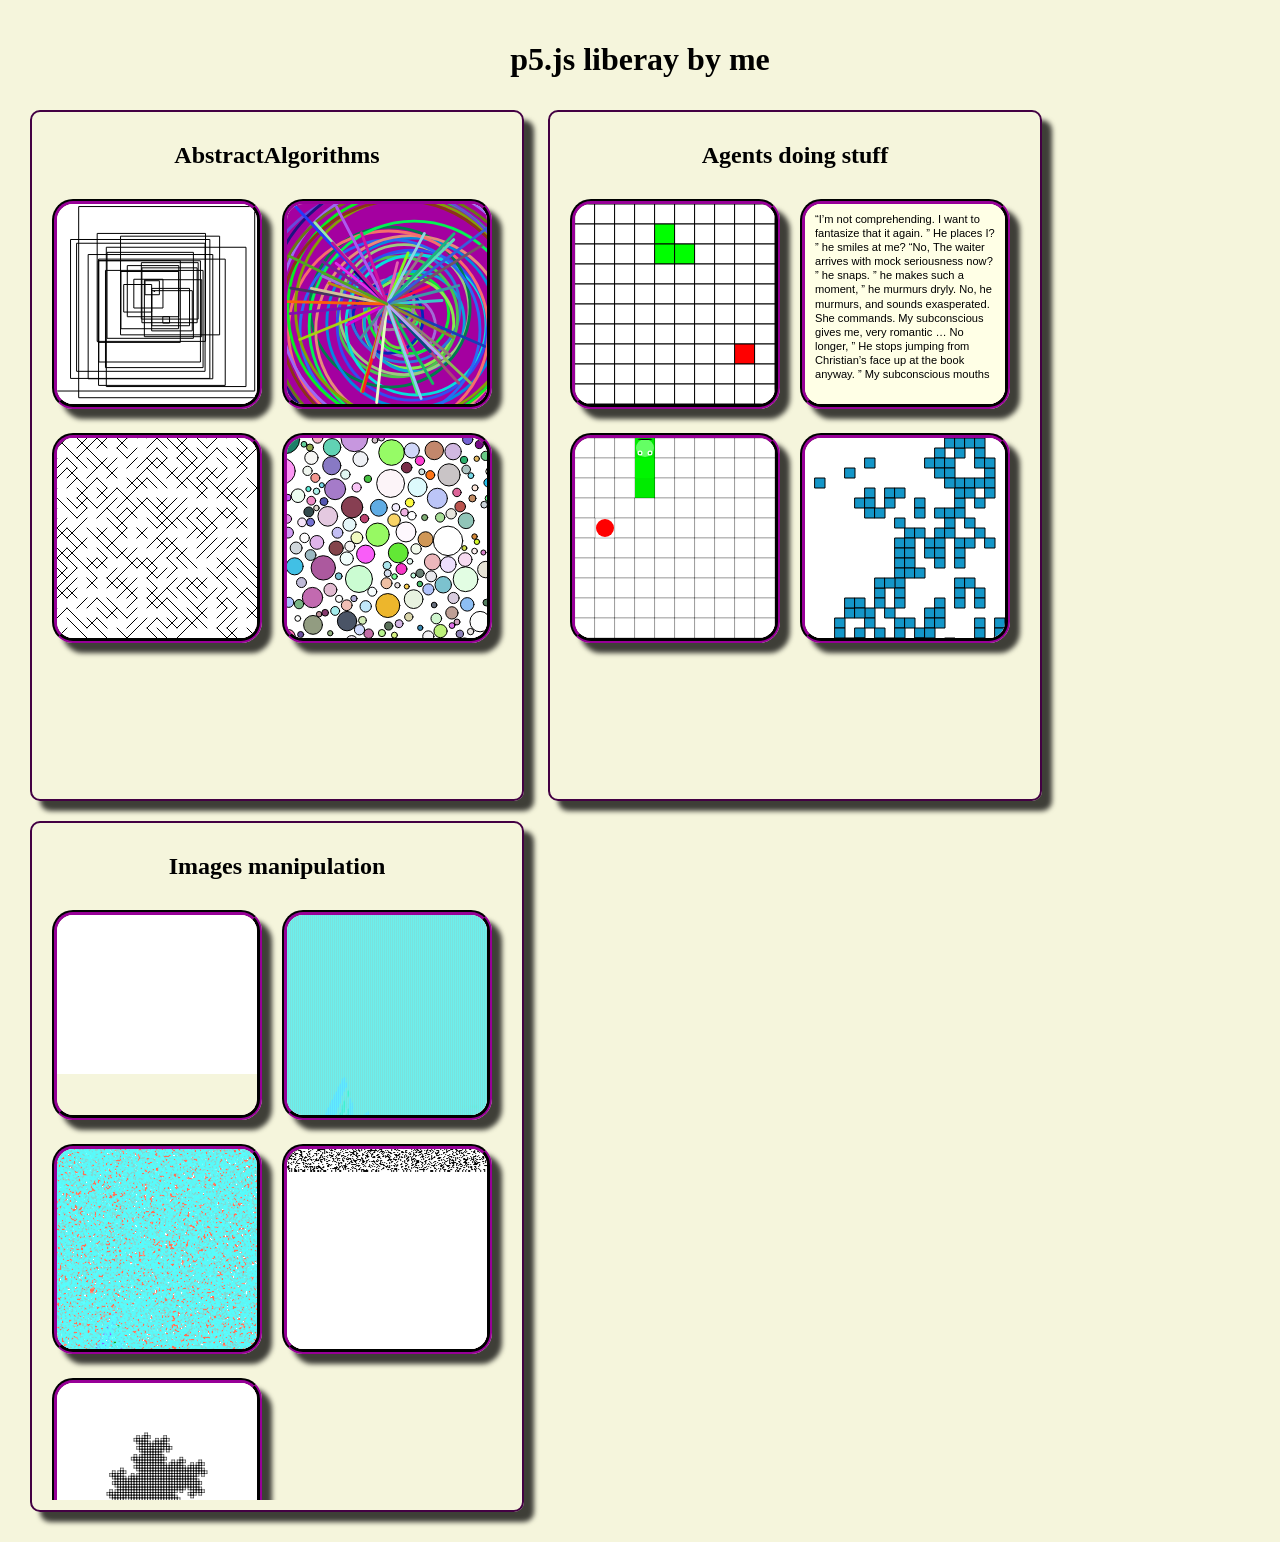
==== p5js/index.html @ 18cc56eb "added the p5js repo the the portfolio under projects" ====
<!DOCTYPE html>
<html lang="en">
	<head>
		<meta charset="UTF-8">
		<title>p5.js library · click any gallery to open full library</title>
		<style>
			h1, h2 {
				text-align: center;
				font-family: cursive, serif;
			}
			body {
				background-color: beige;
				margin: 0;
				padding: 20px;
			}
			.liberay {
				height: 600px;
				width: 600px;
			}
			iframe {
				height: 100%;
				width: 100%;
				border: none;
				margin: 0;
				cursor: pointer;
			}
			.liberayDiv {
				width: 470px;
				margin: 10px;
				padding: 10px;
				border: 2px solid rgb(67, 0, 67);
				border-radius: 10px;
				box-shadow: 10px 10px 5px 0px rgba(0,0,0,0.75);
				display: inline-block;
				vertical-align: top;
				transition: all 0.2s ease;
				cursor: pointer;
			}
			.liberayDiv:hover {
				background-color: rgb(67, 0, 67);
				color: white;
			}
			.liberayDiv:hover h2 {
				color: #ffecb3;
			}
		</style>
	</head>
	<body>

		<h1>p5.js liberay by me</h1>

		<div class="liberayDiv">
			<h2>AbstractAlgorithms</h2>
			<div class="liberay">
				<iframe src="liberay.html?sketches=Cubes.js,calmCircles.js,labyrinth.js,AbstractAlgorithm.js&size=200" frameborder="0"></iframe>
			</div>
		</div>

		<div class="liberayDiv">
			<h2>Agents doing stuff</h2>
			<div class="liberay">
				<iframe src="liberay.html?sketches=snake.js,MarkovChain.js,snakeAIEvolution.js,GameOfLive.js&size=200" frameborder="0"></iframe>
			</div>
		</div>

		<div class="liberayDiv">
			<h2>Images manipulation</h2>
			<div class="liberay">
				<iframe src="liberay.html?sketches=imageOverlap,2images.js,image.js,imageNoice.js,L-System.js&size=200" frameborder="0"></iframe>
			</div>
		</div>

		<script>
			(function() {
				// make each .liberayDiv (including the whole card) open its embedded library in a new tab on click
				const containers = document.querySelectorAll('.liberayDiv');

				function enableFullLibraryOnClick(container) {
					const iframe = container.querySelector('iframe');
					if (!iframe) return;

					const fullLibraryUrl = iframe.src;
					if (!fullLibraryUrl || fullLibraryUrl === 'about:blank') return;

					// --- try to inject click listener inside the iframe (same‑origin) ---
					// this makes any click inside the gallery (sketches, background) open the full library
					const tryInjectInside = () => {
						try {
							const doc = iframe.contentDocument || iframe.contentWindow?.document;
							if (!doc) return false;
							if (iframe.hasAttribute('data-click-injected')) return true;

							const script = doc.createElement('script');
							script.textContent = `
								(function() {
									document.addEventListener('click', function() {
										const targetUrl = window.location.href;
										if (targetUrl && targetUrl !== 'about:blank') {
											window.parent.open(targetUrl, '_blank');
										}
									});
								})();
							`;
							const target = doc.head || doc.body || doc.documentElement;
							if (target) {
								target.appendChild(script);
								iframe.setAttribute('data-click-injected', 'true');
								console.log('✅ click-to-open enabled inside iframe:', fullLibraryUrl);
								return true;
							}
						} catch (err) {
							console.warn('⚠️ cannot inject inside iframe, using container fallback:', err);
						}
						return false;
					};

					// inject when iframe is ready
					if (iframe.contentDocument && iframe.contentDocument.readyState === 'complete') {
						tryInjectInside();
					} else {
						iframe.addEventListener('load', tryInjectInside);
						setTimeout(tryInjectInside, 300);
					}

					// --- container fallback: ensure the whole div (including border, h2, etc.) works ---
					if (!container.hasAttribute('data-container-click')) {
						container.addEventListener('click', (event) => {
							window.open(fullLibraryUrl, '_blank');
						});
						container.setAttribute('data-container-click', 'true');
					}
				}

				// apply to each gallery card
				containers.forEach(enableFullLibraryOnClick);
				console.log(' ready — click anywhere on a gallery card or inside it to open the full library in a new tab.');
			})();
		</script>

		<script type="module" src="index.js"></script>

	</body>
</html>
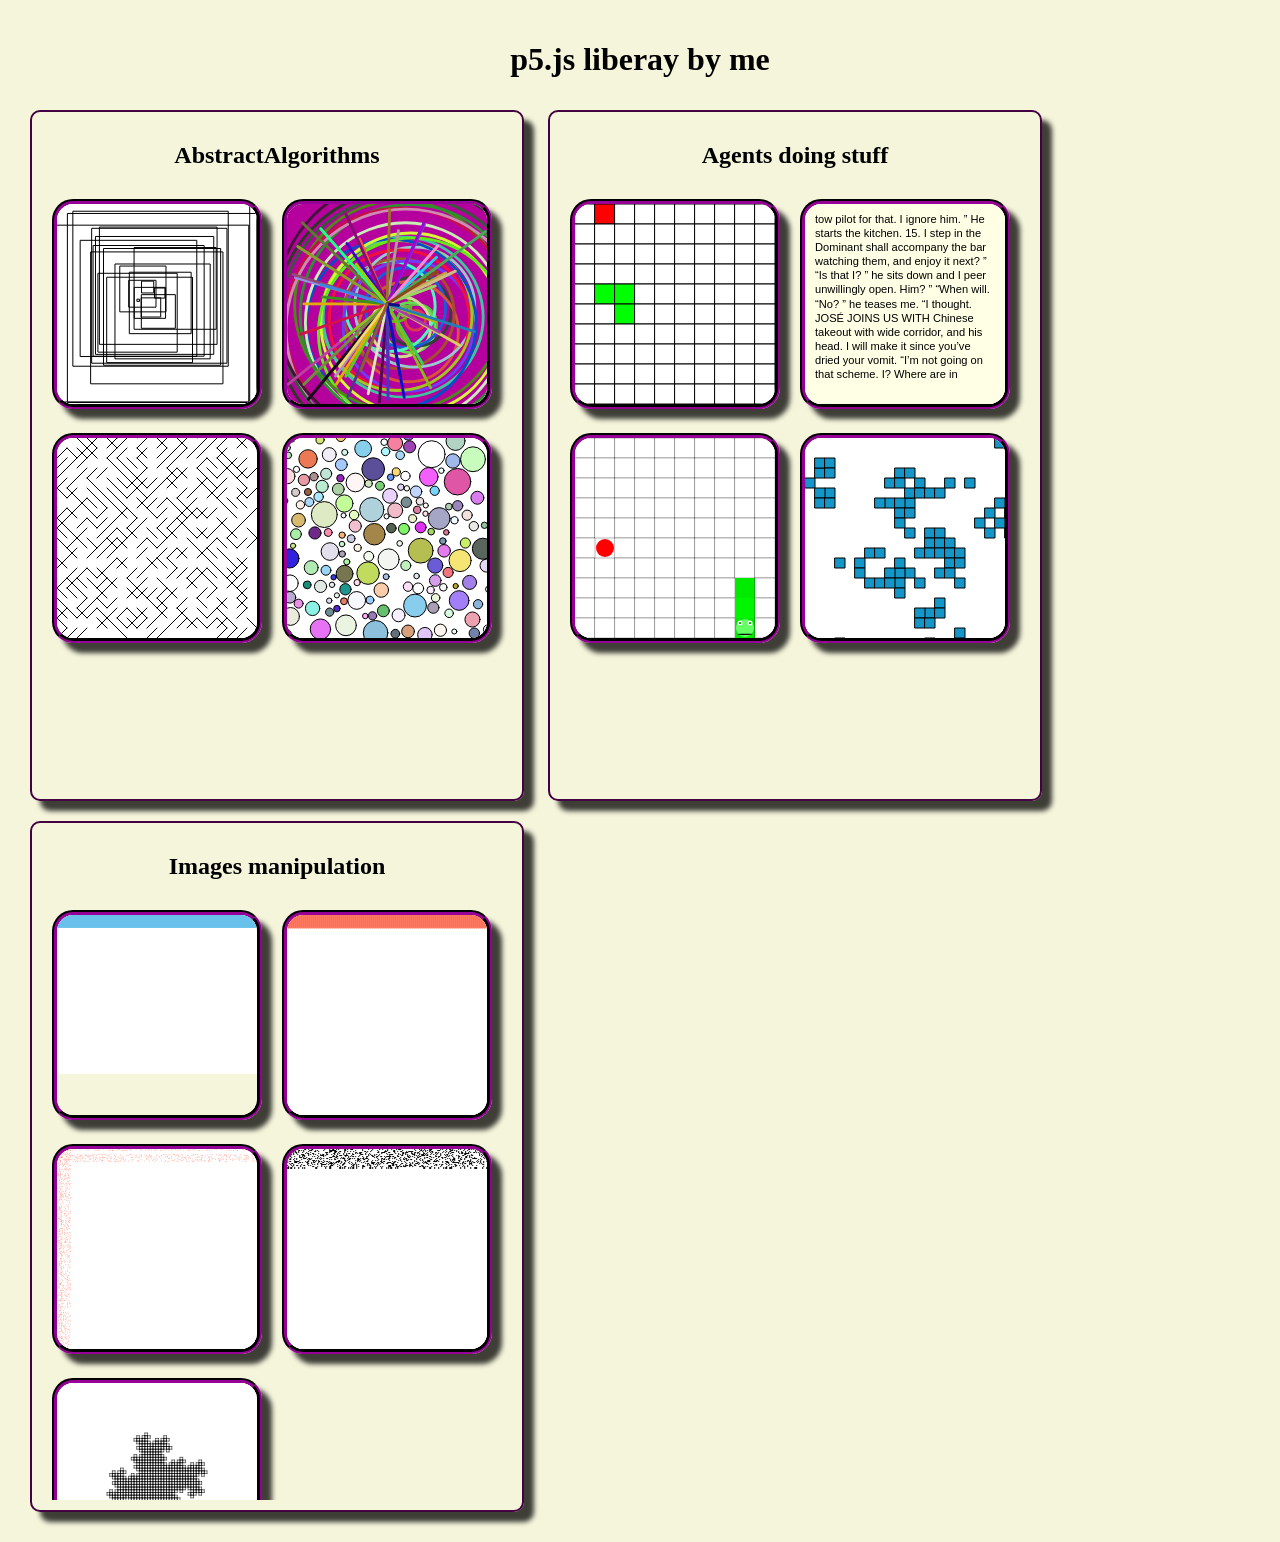
==== commit 1d257a9c: "updated README.md" ====
--- a/p5js/index.html
+++ b/p5js/index.html
@@ -72,6 +72,7 @@
 
 		<script>
 			(function() {
+				// partly AI generated
 				// make each .liberayDiv (including the whole card) open its embedded library in a new tab on click
 				const containers = document.querySelectorAll('.liberayDiv');
 
